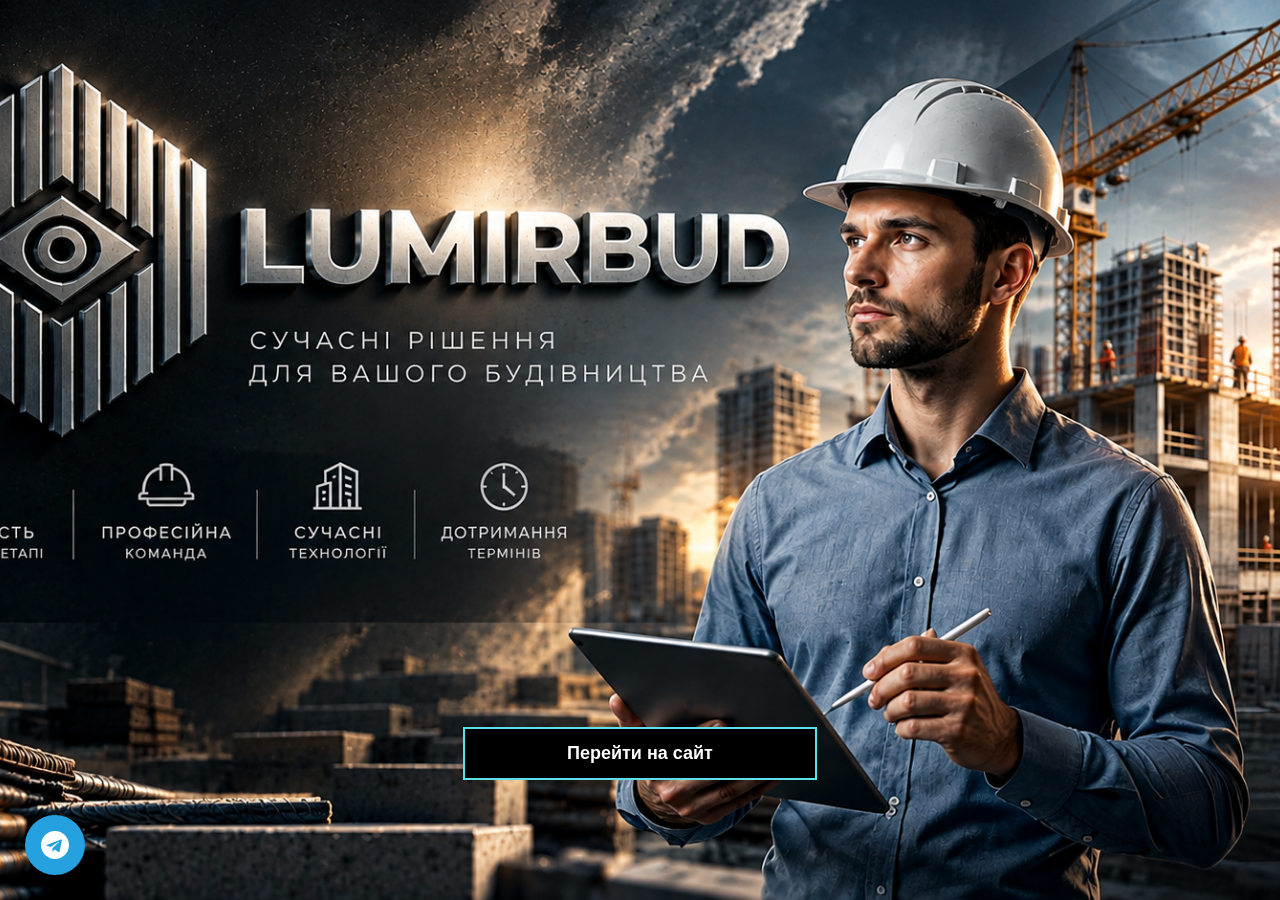
==== index.html @ c1376a3e "Add files via upload" ====
<!DOCTYPE html>
<html lang="uk">
<head>
    <meta charset="UTF-8">
    <meta name="viewport" content="width=device-width, initial-scale=1.0">
    <title>Lumirbud</title>
    <link rel="stylesheet" href="css.css">
</head>
<body>

    <div class="dark-block">

        <!-- ФОТО-ФОН: вертикальне для екранів, що стоять "стовпчиком", широке для решти -->
        <picture class="responsive-picture">

            <!-- Вертикальне фото: телефон/планшет у вертикальному положенні -->
            <source
                media="(orientation: portrait)"
                srcset="tre/56.jpg"
            >

            <!-- Широке фото: комп'ютер і телефон на боці -->
            <img
                src="tre/p.png"
                class="bg-video"
                alt="Інтер'єр вітальні"
                decoding="async"
                fetchpriority="high"
            >

        </picture>

        <!-- КНОПКА ПЕРЕХОДУ НА САЙТ -->
        <div class="block-content">
            <a
                href="https://lumirbud.com.ua/"
                class="btn-cta"
            >
                Перейти на сайт
            </a>
        </div>

    </div>

    <!-- TELEGRAM BUTTON -->
    <a
        href="https://t.me/lumirbud_ai_bot"
        target="_blank"
        rel="noopener noreferrer"
        class="tg-float-btn"
        aria-label="Чат у Telegram"
    >
        <svg
            width="28"
            height="28"
            viewBox="0 0 24 24"
            fill="none"
            xmlns="http://www.w3.org/2000/svg"
        >
            <path
                d="M12 0C5.37 0 0 5.37 0 12C0 18.63 5.37 24 12 24C18.63 24 24 18.63 24 12C24 5.37 18.63 0 12 0ZM17.89 8.22L15.91 17.58C15.76 18.26 15.36 18.42 14.79 18.1L11.77 15.87L10.31 17.27C10.15 17.43 10.02 17.57 9.71 17.57L9.93 14.48L15.56 9.39C15.8 9.17 15.51 9.05 15.19 9.26L8.23 13.64L5.24 12.71C4.59 12.51 4.58 12.06 5.38 11.75L17.07 7.24C17.61 7.04 18.09 7.37 17.89 8.22Z"
                fill="white"
            />
        </svg>
    </a>

</body>
</html>
---- css.css ----
/* =========================================================
   RESET
   ========================================================= */

* {
    box-sizing: border-box;
}

html,
body {
    margin: 0;
    padding: 0;
    width: 100%;
    background-color: #1e1e1e;

    /* Сторінка не їздить убік і не «пружинить» (статичний екран).
       Спочатку hidden для старих браузерів, потім clip для сучасних. */
    overflow-x: hidden;
    overflow-x: clip;
    overscroll-behavior: none;
}

html {
    /* Телефон не збільшує текст сам */
    -webkit-text-size-adjust: 100%;
    text-size-adjust: 100%;
}

/* Скидаємо будь-які можливі заокруглення */
html,
body,
.dark-block,
.bg-video {
    border-radius: 0 !important;
}


/* =========================================================
   ╔═══════════════════════════════════════════════════════╗
   ║  ПАНЕЛЬ НАЛАШТУВАНЬ №1 — КОМП'ЮТЕР (ПК)               ║
   ║  Міняйте тільки тут. На телефон НЕ впливає.           ║
   ╚═══════════════════════════════════════════════════════╝
   ========================================================= */

:root {

    /* ---------- ФОТО-ФОН ---------- */
    --video-w: 100%;           /* ширина фото (100% = на весь блок; 110% = збільшити) */
    --video-h: 100%;           /* висота фото */
    --video-top: 50%;          /* позиція зверху (50% = по центру) */
    --video-x: 0px;            /* зсув: мінус = вліво,  плюс = вправо */
    --video-y: 0px;            /* зсув: мінус = вгору,  плюс = вниз */
    --video-fit: cover;        /* cover = заповнює весь блок без розтягування (краї можуть трохи обрізатись);
                                  contain = видно все фото цілком (по краях можуть бути смуги) */
    --video-pos: center center;/* яку частину фото тримати в кадрі при обрізанні:
                                  center center / 50% 30% (вище) / 50% 70% (нижче) / 30% 50% (лівіше) */
    --video-brightness: 1;     /* ЯСКРАВІСТЬ: 1 = як є, 0.7 = темніше, 0.4 = дуже темно, 1.2 = світліше */
    --video-contrast: 1;       /* контраст: 1 = як є */
    --video-saturate: 1;       /* насиченість кольору: 1 = як є, 0 = чорно-біле */
    --video-blur: 0px;         /* розмиття фону (залиште 0 для чіткого фото) */

    /* ---------- КНОПКА ---------- */
    --btn-bottom: 60px;        /* відступ шару кнопки від низу */
    --btn-side: 24px;          /* бокові відступи шару кнопки */
    --btn-x: 0px;              /* зсув: мінус = вліво,  плюс = вправо */
    --btn-y: -60px;            /* зсув: мінус = вгору,  плюс = вниз */
    --btn-w: auto;             /* ширина (auto = за розміром тексту) */
    --btn-pad-y: 14px;         /* внутрішній відступ зверху / знизу */
    --btn-pad-x: clamp(40px, 8vw, 120px);   /* внутрішній відступ з боків */
    --btn-font: 18px;          /* розмір шрифту */

}


/* =========================================================
   ПЛАНШЕТ (769–1024px)
   Працює як ПК. Відрізняється тільки одним значенням.
   ========================================================= */

@media (max-width: 1024px) {

    :root {
        --btn-bottom: 48px;
    }

}


/* =========================================================
   ╔═══════════════════════════════════════════════════════╗
   ║  ПАНЕЛЬ НАЛАШТУВАНЬ №2 — ТЕЛЕФОН (до 768px)           ║
   ║  Міняйте тільки тут. На ПК НЕ впливає.                ║
   ║  Усі значення прописані окремо, нічого не береться    ║
   ║  з панелі ПК. Нічого з цього блоку не видаляйте:      ║
   ║  без рядка телефон візьме значення з ПК.              ║
   ╚═══════════════════════════════════════════════════════╝
   ========================================================= */

@media (max-width: 768px) {

    :root {

        /* ---------- ФОТО-ФОН (вертикальне фото 56.jpg) ---------- */
        --video-w: 100%;
        --video-h: 100%;
        --video-top: 50%;
        --video-x: 0px;
        --video-y: 0px;
        --video-fit: cover;
        --video-pos: center center;
        --video-brightness: 1;     /* ЯСКРАВІСТЬ: 1 = як є, 0.7 = темніше, 0.4 = дуже темно */
        --video-contrast: 1;
        --video-saturate: 1;
        --video-blur: 0px;

        /* ---------- КНОПКА ---------- */
        --btn-bottom: 54px;
        --btn-side: 0px;
        --btn-x: 0px;
        --btn-y: -60px;
        --btn-w: 80%;              /* ширина кнопки; можна поставити своє число */
        --btn-pad-y: 14px;
        --btn-pad-x: 0px;
        --btn-font: 16px;

    }
}


/* =========================================================
   ╔═══════════════════════════════════════════════════════╗
   ║  ПАНЕЛЬ НАЛАШТУВАНЬ №3 — ТЕЛЕФОН ГОРИЗОНТАЛЬНО        ║
   ║  Спрацьовує, коли телефон лежить на боці              ║
   ║  (landscape, висота до 500px, ширина до 1000px).      ║
   ║  Міняйте тільки тут. На ПК і вертикальний телефон     ║
   ║  НЕ впливає. Усі значення прописані окремо.           ║
   ║                                                       ║
   ║  Одиниці: vw = 1% ширини екрана, vh = 1% висоти.      ║
   ╚═══════════════════════════════════════════════════════╝
   ========================================================= */

@media (orientation: landscape) and (max-height: 500px) and (max-width: 1000px) {

    :root {

        /* ---------- ФОТО-ФОН (широке фото p.png) ---------- */
        --video-w: 100%;
        --video-h: 100%;
        --video-top: 50%;
        --video-x: 0px;
        --video-y: 0px;
        --video-fit: cover;
        --video-pos: center center;
        --video-brightness: 0.4;   /* ЯСКРАВІСТЬ: 1 = як є, 0.7 = темніше, 0.4 = дуже темно
                                      (у вас тут стояло 0.4 — залишив; поставте 1, щоб без затемнення) */
        --video-contrast: 1;
        --video-saturate: 1;
        --video-blur: 0px;

        /* ---------- КНОПКА ---------- */
        --btn-bottom: 16px;
        --btn-side: 0px;
        --btn-x: 0px;
        --btn-y: 0px;
        --btn-w: auto;
        --btn-pad-y: 9px;
        --btn-pad-x: 36px;
        --btn-font: 14px;

    }

    /* Низький екран: блок рівно на висоту екрана, без мінімуму 500px */
    body .dark-block {
        min-height: 0;
    }
}


/* =========================================================
   ДАЛІ — САМІ ЕЛЕМЕНТИ. ЧИСЕЛ ТУТ НЕ МІНЯЙТЕ,
   УСЕ КЕРУЄТЬСЯ З ПАНЕЛЕЙ ВИЩЕ.
   ========================================================= */


/* ---------- ГОЛОВНИЙ БЛОК ---------- */

.dark-block {
    position: relative;
    width: 100%;
    height: 100vh;
    height: 100svh;
    min-height: 500px;

    overflow: hidden;
    color: #ffffff;

    background-color: #0e363a;   /* видно тільки якщо фото менше за блок */
}


/* ---------- РАМКА ДЛЯ ФОТО (на весь блок) ---------- */

.responsive-picture {
    position: absolute;
    inset: 0;

    display: block;
    width: 100%;
    height: 100%;

    overflow: hidden;
    z-index: 1;
}


/* ---------- ФОТО-ФОН ---------- */

.bg-video {
    position: absolute;
    left: 50%;
    top: var(--video-top);

    width: var(--video-w);
    height: var(--video-h);
    max-width: none;
    max-height: none;

    transform: translate(
        calc(-50% + var(--video-x)),
        calc(-50% + var(--video-y))
    );

    /* Фото не розтягується: або заповнює блок з обрізанням країв (cover),
       або показується цілком (contain) */
    object-fit: var(--video-fit);
    object-position: var(--video-pos);

    /* Темніше / світліше / контрастніше / розмитіше */
    filter: brightness(var(--video-brightness))
            contrast(var(--video-contrast))
            saturate(var(--video-saturate))
            blur(var(--video-blur));

    user-select: none;
    z-index: 1;
}


/* ---------- ШАР З КНОПКОЮ ---------- */

.block-content {
    position: absolute;
    inset: 0;
    z-index: 2;

    display: flex;
    justify-content: center;
    align-items: flex-end;

    padding: 0 var(--btn-side) var(--btn-bottom);

    pointer-events: none;
}


/* ---------- КНОПКА ---------- */

.btn-cta {
    pointer-events: auto;

    display: block;
    width: var(--btn-w);

    text-decoration: none;
    text-align: center;
    white-space: nowrap;

    background-color: #000000;
    color: #ffffff;
    border: 2px solid #5ce1e6;

    font-family: Arial, sans-serif;
    font-size: var(--btn-font);
    font-weight: bold;
    cursor: pointer;

    padding: var(--btn-pad-y) var(--btn-pad-x);

    transform: translate(var(--btn-x), var(--btn-y));

    transition: background-color 0.2s ease,
                box-shadow 0.2s ease,
                text-shadow 0.2s ease,
                transform 0.2s ease;
}

.btn-cta:hover {
    background-color: #0b8ba4;
    box-shadow: 0 0 25px #5ce1e6;
    text-shadow: 0 0 8px #5ce1e6;
}

.btn-cta:active {
    transform: translate(var(--btn-x), var(--btn-y)) scale(0.96);
    box-shadow: 0 0 15px #5ce1e6;
}


/* ---------- КРУГЛА КНОПКА TELEGRAM (ваша, без змін) ---------- */

.tg-float-btn {
  position: fixed;
  bottom: 25px;
  left: 25px;
  width: 60px;
  height: 60px;
  background-color: #24A1DE;
  border-radius: 50%;
  display: flex;
  align-items: center;
  justify-content: center;
  box-shadow: 0 4px 15px rgba(0, 0, 0, 0.3);
  z-index: 9999;
  transition: transform 0.2s ease, background-color 0.2s ease;
}

.tg-float-btn:hover {
  background-color: #1d8bc3;
  transform: scale(1.1);
}

/* ---------- МИГАННЯ КНОПКИ З ІНТЕРВАЛОМ ---------- */

.btn-cta {
    position: relative;
    isolation: isolate;     /* власний шар: підсвітка гарантовано над чорним фоном кнопки */
}

.btn-cta::after {
    content: "";
    position: absolute;
    inset: 0;
    background: #0b8ba4;
    box-shadow: 0 0 25px #5ce1e6;
    opacity: 0;
    z-index: -1;
    pointer-events: none;

    /* 3.2s = час одного кола (запасне значення, якщо змінної в панелі немає) */
    animation: btn-flash var(--btn-flash-speed, 3.2s) linear infinite;
}

@keyframes btn-flash {
    0%, 21%   { opacity: 0; }
    25%       { opacity: var(--btn-flash-peak, 1); }
    36%       { opacity: 0; }
    71%       { opacity: 0; }
    75%       { opacity: var(--btn-flash-peak, 1); }
    86%, 100% { opacity: 0; }
}

@media (prefers-reduced-motion: reduce) {
    .btn-cta::after {
        animation: none;
    }
}
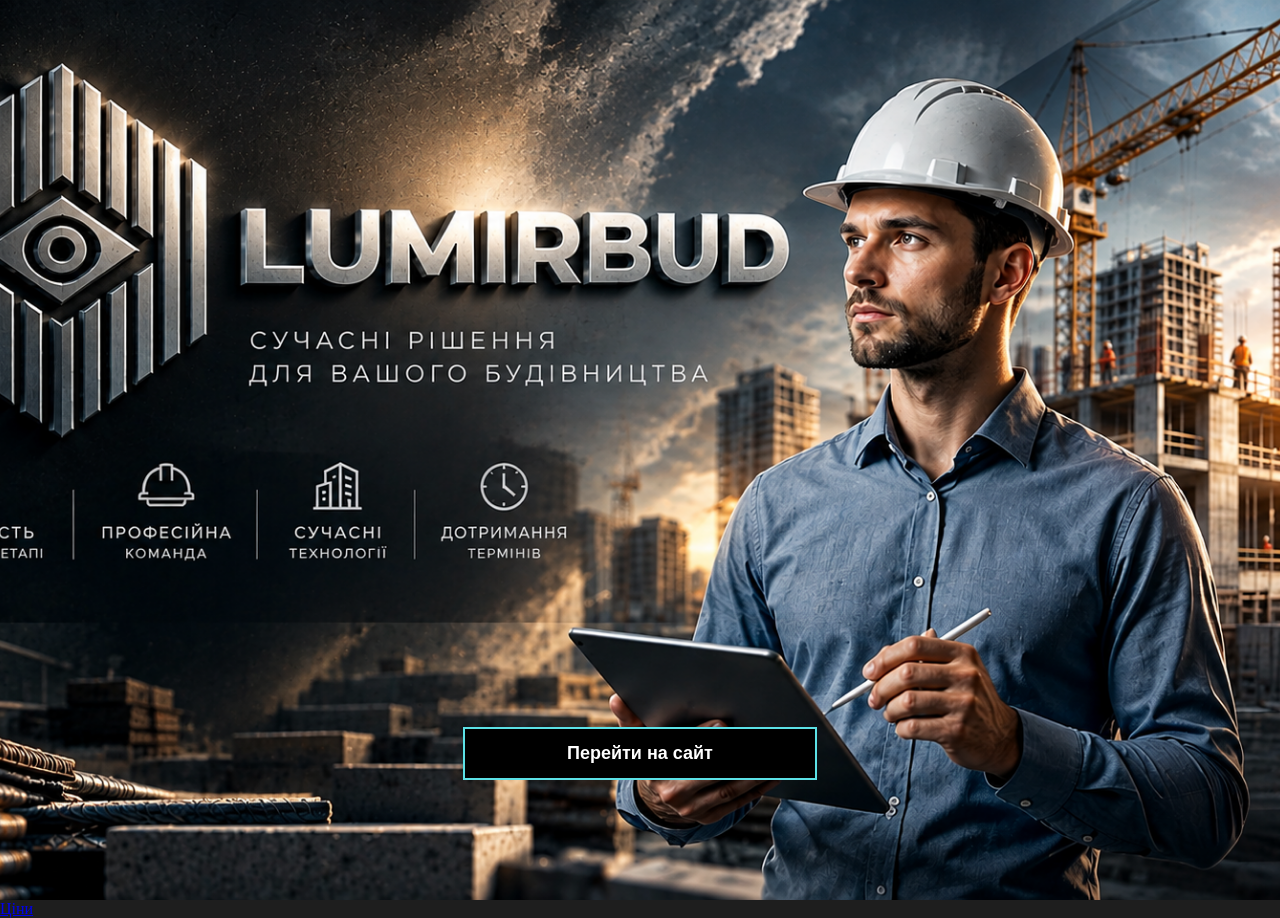
==== commit 9cc25173: "Update index.html" ====
--- a/index.html
+++ b/index.html
@@ -42,27 +42,7 @@
 
     </div>
 
-    <!-- TELEGRAM BUTTON -->
-    <a
-        href="https://t.me/lumirbud_ai_bot"
-        target="_blank"
-        rel="noopener noreferrer"
-        class="tg-float-btn"
-        aria-label="Чат у Telegram"
-    >
-        <svg
-            width="28"
-            height="28"
-            viewBox="0 0 24 24"
-            fill="none"
-            xmlns="http://www.w3.org/2000/svg"
-        >
-            <path
-                d="M12 0C5.37 0 0 5.37 0 12C0 18.63 5.37 24 12 24C18.63 24 24 18.63 24 12C24 5.37 18.63 0 12 0ZM17.89 8.22L15.91 17.58C15.76 18.26 15.36 18.42 14.79 18.1L11.77 15.87L10.31 17.27C10.15 17.43 10.02 17.57 9.71 17.57L9.93 14.48L15.56 9.39C15.8 9.17 15.51 9.05 15.19 9.26L8.23 13.64L5.24 12.71C4.59 12.51 4.58 12.06 5.38 11.75L17.07 7.24C17.61 7.04 18.09 7.37 17.89 8.22Z"
-                fill="white"
-            />
-        </svg>
-    </a>
-
+    <!-- price BUTTON -->
+    <a href="price.html" target="_blank" class="price-circle-btn">Ціни</a>
 </body>
-</html>+</html>
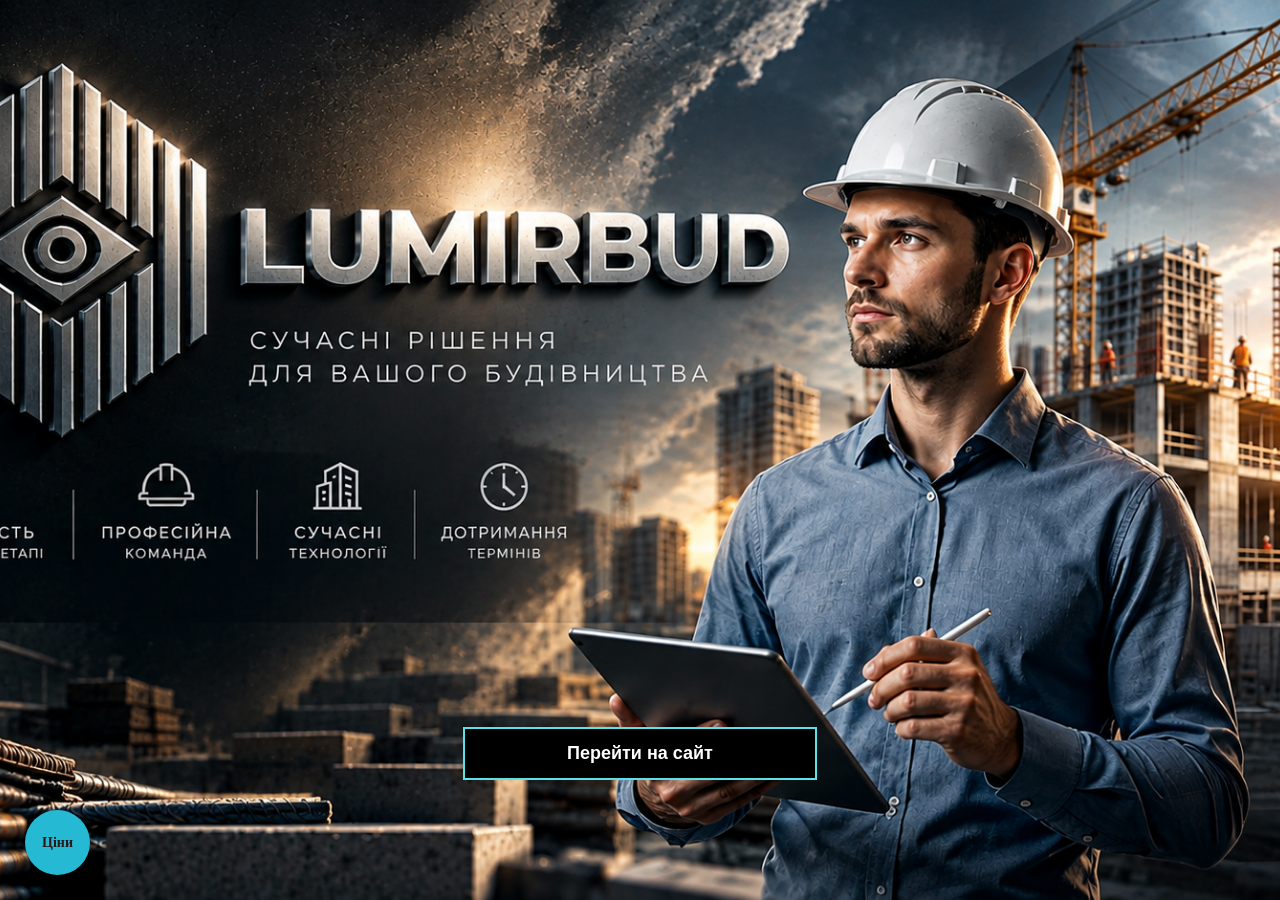
==== commit 7d7ea1e0: "Update index.html" ====
--- a/index.html
+++ b/index.html
@@ -16,7 +16,7 @@
             <!-- Вертикальне фото: телефон/планшет у вертикальному положенні -->
             <source
                 media="(orientation: portrait)"
-                srcset="tre/56.jpg"
+                srcset="wer/11.jpg"
             >
 
             <!-- Широке фото: комп'ютер і телефон на боці -->
@@ -44,5 +44,7 @@
 
     <!-- price BUTTON -->
     <a href="price.html" target="_blank" class="price-circle-btn">Ціни</a>
+
+    
 </body>
 </html>
--- a/css.css
+++ b/css.css
@@ -363,4 +363,30 @@
     .btn-cta::after {
         animation: none;
     }
-}+}
+.price-circle-btn {
+    position: fixed;
+    bottom: 25px;
+    left: 25px; /* Змініть на right: 25px, якщо хочете перенести у правий кут */
+    z-index: 9999;
+    display: flex;
+    justify-content: center;
+    align-items: center;
+    width: 65px;
+    height: 65px;
+    border-radius: 50%;
+    background-color: #26b9d3;
+    color: #291919;
+    font-size: 14px;
+    font-weight: 700;
+    text-decoration: none;
+    box-shadow: 0 4px 15px rgba(0, 0, 0, 0.5);
+    transition: all 0.2s ease;
+    cursor: pointer;
+}
+
+.price-circle-btn:hover {
+    background-color: #16a34a;
+    transform: scale(1.1);
+    box-shadow: 0 6px 20px rgba(34, 197, 94, 0.6);
+}
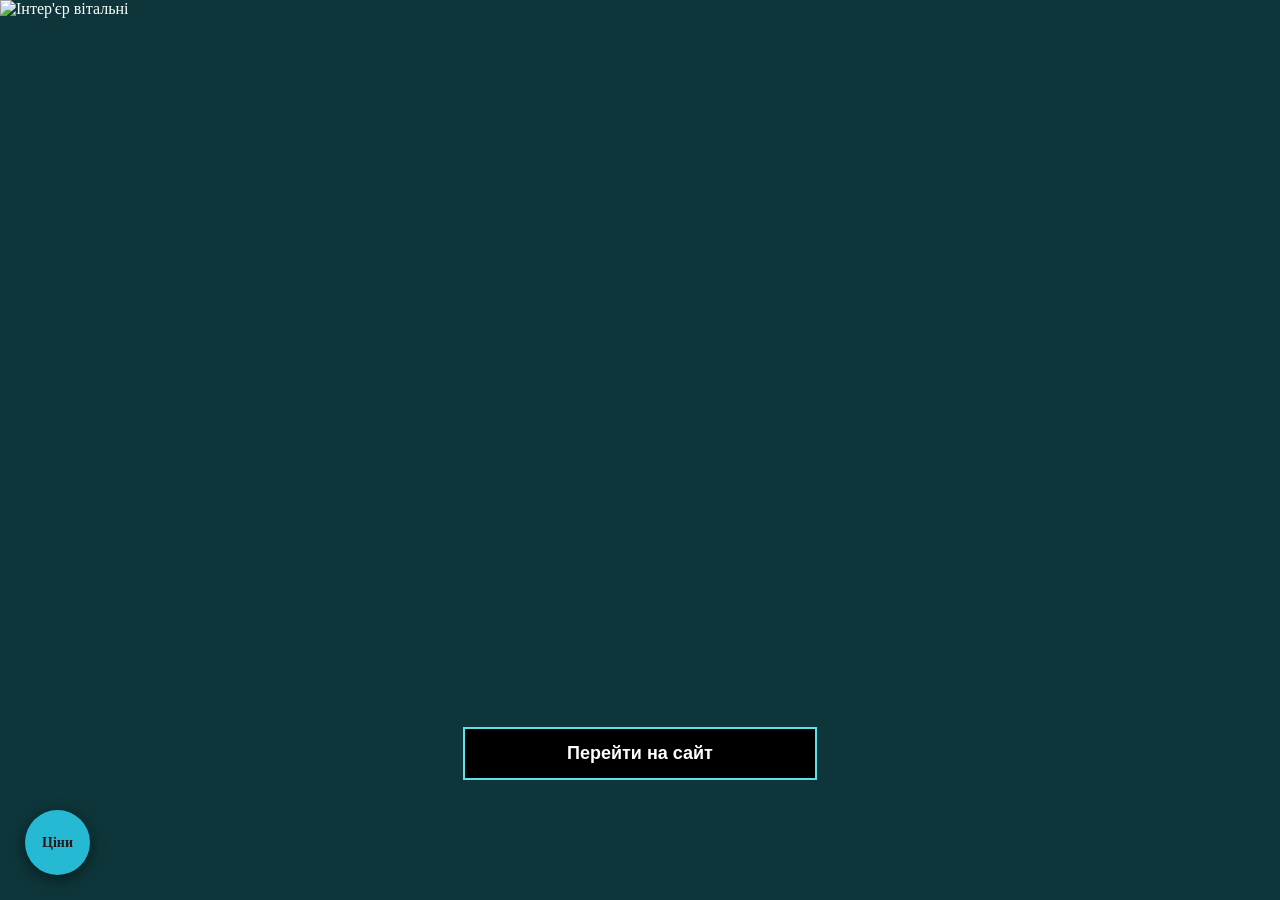
==== commit 35eb57d7: "Update index.html" ====
--- a/index.html
+++ b/index.html
@@ -21,7 +21,7 @@
 
             <!-- Широке фото: комп'ютер і телефон на боці -->
             <img
-                src="tre/p.png"
+                src="wer/11.jpg"
                 class="bg-video"
                 alt="Інтер'єр вітальні"
                 decoding="async"
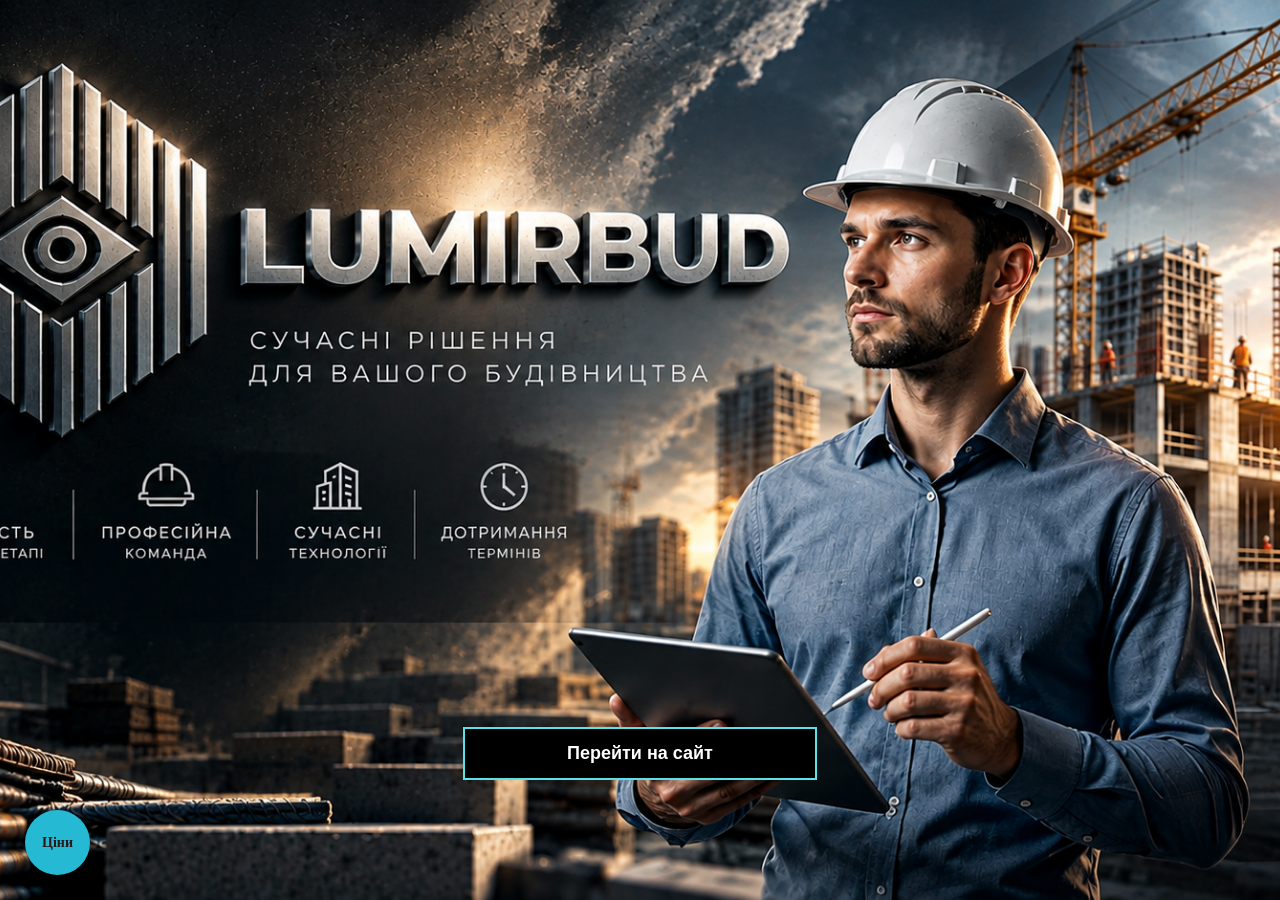
==== commit 3a43d85a: "Update index.html" ====
--- a/index.html
+++ b/index.html
@@ -21,7 +21,7 @@
 
             <!-- Широке фото: комп'ютер і телефон на боці -->
             <img
-                src="wer/11.jpg"
+                src="tre/p.png"
                 class="bg-video"
                 alt="Інтер'єр вітальні"
                 decoding="async"
